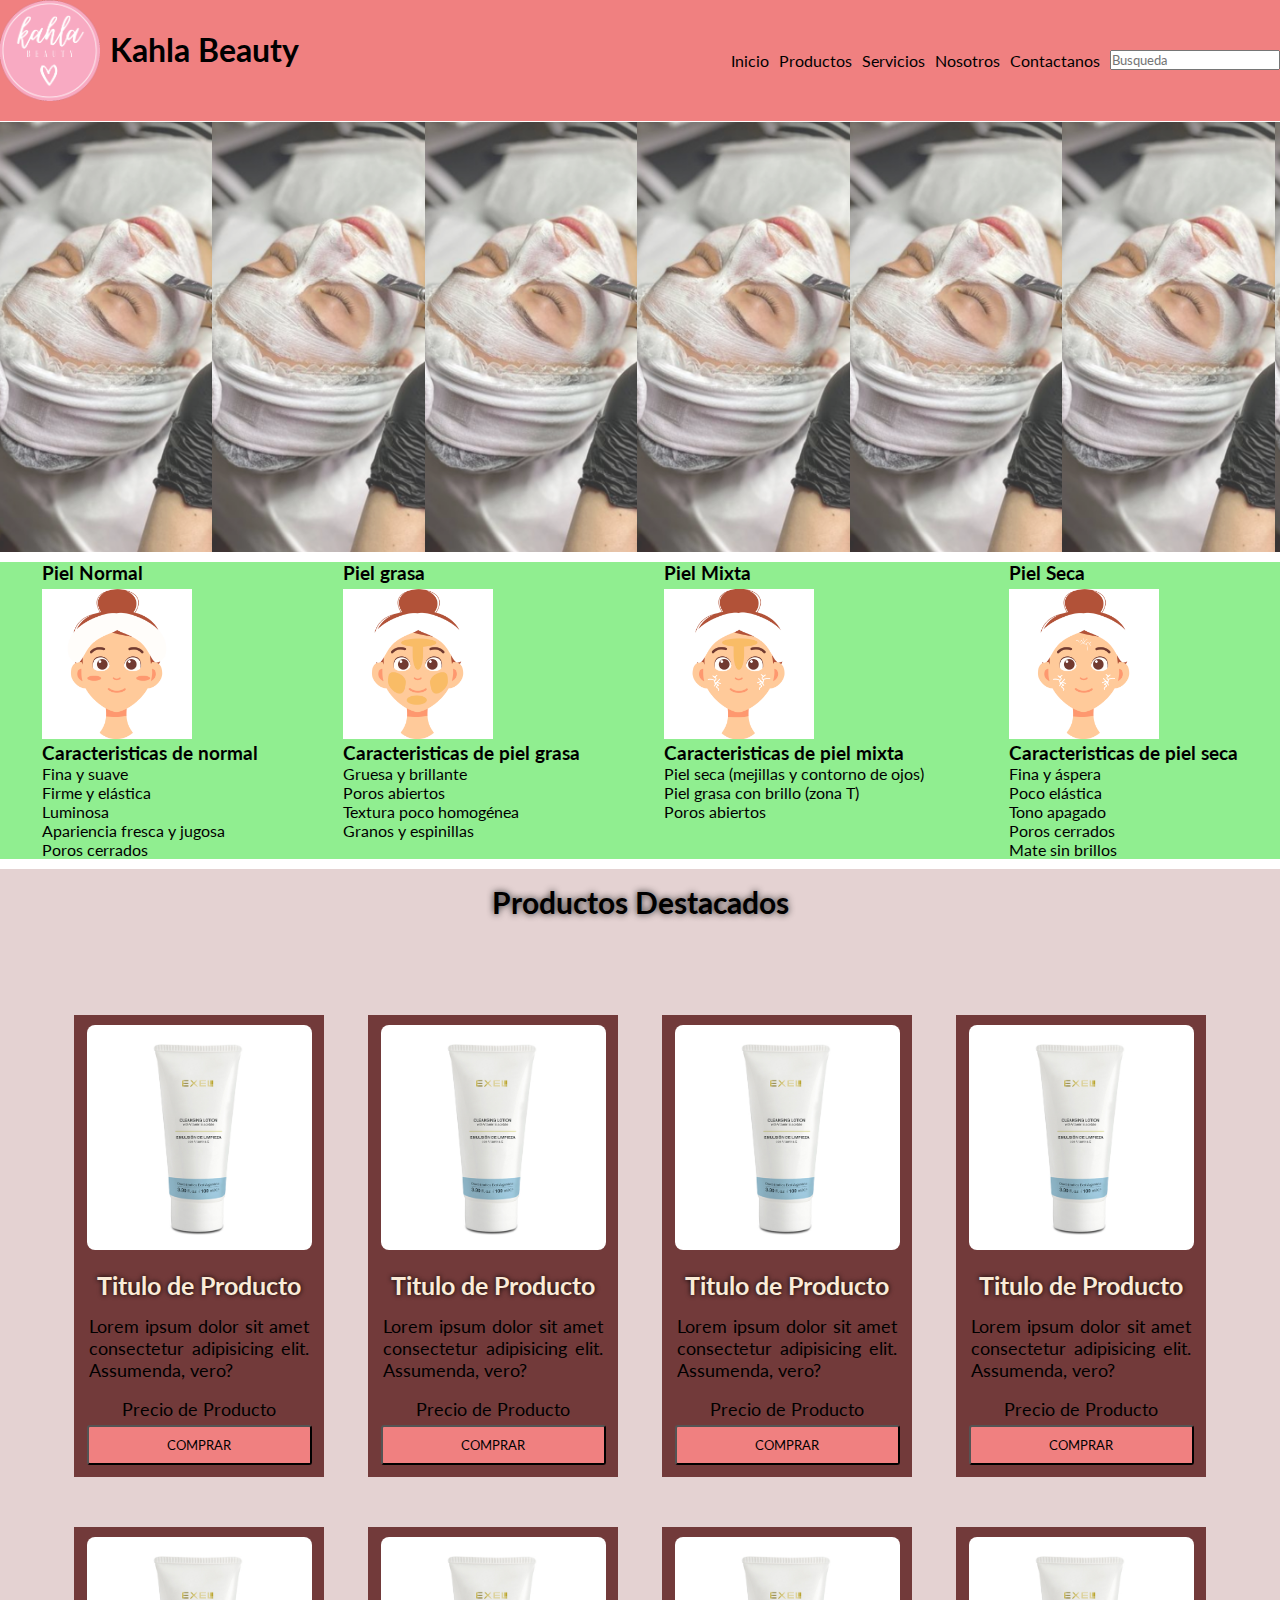
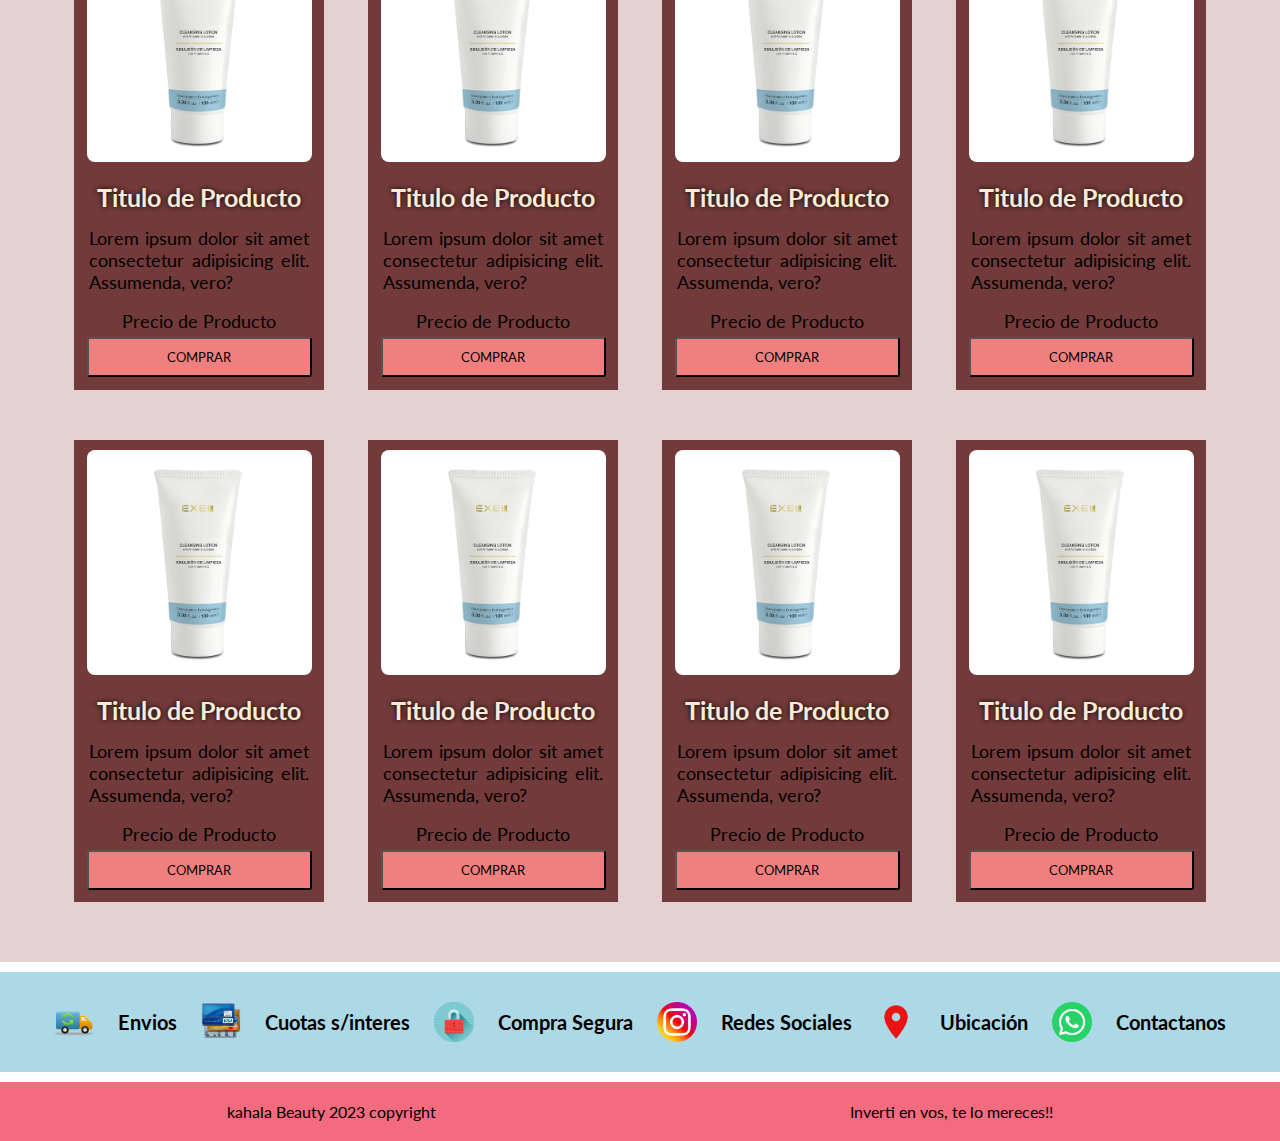
==== index.html @ 51fe23ae "mi primera version" ====
<!DOCTYPE html>
<html lang="es">
<head>
    <meta charset="UTF-8">
    <meta http-equiv="X-UA-Compatible" content="IE=edge">
    <meta name="viewport" content="width=device-width, initial-scale=1.0">
    <link rel="preconnect" href="https://fonts.googleapis.com">
        <link rel="preconnect" href="https://fonts.gstatic.com" crossorigin>
        <link href="https://fonts.googleapis.com/css2?family=Lato:ital,wght@1,300&display=swap" rel="stylesheet">
        <link rel="stylesheet" href="./css/style.css">
    <link rel="shortcut icon" href="./imagenes/kahla 2.png" type="image/x-icon">
    <title>Kahla-Inicio</title>
</head>
<body>
    <header>
        <div class="header-logo">
            <img class="logo" src="./imagenes/kahla 2.png" alt="Logo de la marca">
            <h1>Kahla Beauty</h1>
        </div>
        <nav class="navbar">
            <ul class="menu">
                <li class="menu__item"><a href="./index.html">Inicio</a></li>
                <li class="menu__item"><a href="./paginas/productos.html">Productos</a></li> 
                <li class="menu__item"><a href="./paginas/servicios.html">Servicios</a></li>   
                <li class="menu__item"><a href="./paginas/nosotros.html">Nosotros</a></li>
                <li class="menu__item"><a href="./paginas/contacto.html">Contactanos</a></li>
            </ul>
            <input id="busqueda" type="search" placeholder="Busqueda">
        </nav>
    </header>
    <main>
        <div class="container-banner">
            <section id="banner">
                <img src="./imagenes/FotodeTrabajo.png" alt="Esta imagen es de trabajo realizado">
                <img src="./imagenes/FotodeTrabajo.png" alt="Esta imagen es de trabajo realizado">
                <img src="./imagenes/FotodeTrabajo.png" alt="Esta imagen es de trabajo realizado">
                <img src="./imagenes/FotodeTrabajo.png" alt="Esta imagen es de trabajo realizado">
                <img src="./imagenes/FotodeTrabajo.png" alt="Esta imagen es de trabajo realizado">
                <img src="./imagenes/FotodeTrabajo.png" alt="Esta imagen es de trabajo realizado">
                <img src="./imagenes/FotodeTrabajo.png" alt="Esta imagen es de trabajo realizado">
                <img src="./imagenes/FotodeTrabajo.png" alt="Esta imagen es de trabajo realizado">
            </section>
        </div>
        <div class="container-pieles">
            <div class="piel-normal">
                <h3>Piel Normal</h3>
                <img src="./imagenes/piel-normal-img.png" alt="">
                <h3>Caracteristicas de normal</h3>
                <ul>
                    <li>Fina y suave</li>
                    <li>Firme y elástica</li>
                    <li>Luminosa</li>
                    <li>Apariencia fresca y jugosa</li>
                    <li>Poros cerrados</li>
                </ul>
            </div>
            <div class="piel-grasa">
                <h3>Piel grasa</h3>
                <img src="./imagenes/piel-grasa-img.png" alt="">
                <h3>Caracteristicas de piel grasa</h3>
                <ul>
                    <li>Gruesa y brillante</li>
                    <li>Poros abiertos</li>
                    <li>Textura poco homogénea</li>
                    <li>Granos y espinillas</li>
                </ul>
            </div>
            <div class="piel-mixta">
                <h3>Piel Mixta</h3>
                <img src="./imagenes/piel-mixta-img.png" alt="">
                <h3>Caracteristicas de piel mixta</h3>
                <ul>
                    <li>Piel seca (mejillas y contorno de ojos)</li>
                    <li>Piel grasa con brillo (zona T)</li>
                    <li>Poros abiertos</li>
                </ul>
            </div>
            <div class="piel-seca">
                <h3>Piel Seca</h3>
                <img src="./imagenes/piel-seca-img.png" alt="">
                <h3>Caracteristicas de piel seca</h3>
                <ul>
                    <li>Fina y áspera</li>
                    <li>Poco elástica</li>
                    <li>Tono apagado</li>
                    <li>Poros cerrados</li>
                    <li>Mate sin brillos</li>
                </ul>
            </div>
        </div>
        <div class="container-productos">
            <h2>Productos Destacados</h2>
            <div class="container-tarjetas-productos">
                <article class="tarjeta-producto">
                    <img src="../imagenes/FotoproductoExel.jpg" class="tarjeta-producto__imagen" alt="foto de producto">
                    <h3 class="tarjeta-producto__titulo">Titulo de Producto</h3>
                    <p class="tarjeta-producto__descripcion">Lorem ipsum dolor sit amet consectetur adipisicing elit. Assumenda, vero?</p>
                    <p class="tarjeta-producto__precio">Precio de Producto</p>
                    <button class="tarjeta-producto__boton">Comprar</button>
                </article>
                <article class="tarjeta-producto">
                    <img src="../imagenes/FotoproductoExel.jpg" class="tarjeta-producto__imagen" alt="foto de producto">
                    <h3 class="tarjeta-producto__titulo">Titulo de Producto</h3>
                    <p class="tarjeta-producto__descripcion">Lorem ipsum dolor sit amet consectetur adipisicing elit. Assumenda, vero?</p>
                    <p class="tarjeta-producto__precio">Precio de Producto</p>
                    <button class="tarjeta-producto__boton">Comprar</button>
                </article>
                <article class="tarjeta-producto">
                    <img src="../imagenes/FotoproductoExel.jpg" class="tarjeta-producto__imagen" alt="foto de producto">
                    <h3 class="tarjeta-producto__titulo">Titulo de Producto</h3>
                    <p class="tarjeta-producto__descripcion">Lorem ipsum dolor sit amet consectetur adipisicing elit. Assumenda, vero?</p>
                    <p class="tarjeta-producto__precio">Precio de Producto</p>
                    <button class="tarjeta-producto__boton">Comprar</button>
                </article>
                <article class="tarjeta-producto">
                    <img src="../imagenes/FotoproductoExel.jpg" class="tarjeta-producto__imagen" alt="foto de producto">
                    <h3 class="tarjeta-producto__titulo">Titulo de Producto</h3>
                    <p class="tarjeta-producto__descripcion">Lorem ipsum dolor sit amet consectetur adipisicing elit. Assumenda, vero?</p>
                    <p class="tarjeta-producto__precio">Precio de Producto</p>
                    <button class="tarjeta-producto__boton">Comprar</button>
                </article>
                <article class="tarjeta-producto">
                    <img src="../imagenes/FotoproductoExel.jpg" class="tarjeta-producto__imagen" alt="foto de producto">
                    <h3 class="tarjeta-producto__titulo">Titulo de Producto</h3>
                    <p class="tarjeta-producto__descripcion">Lorem ipsum dolor sit amet consectetur adipisicing elit. Assumenda, vero?</p>
                    <p class="tarjeta-producto__precio">Precio de Producto</p>
                    <button class="tarjeta-producto__boton">Comprar</button>
                </article>
                <article class="tarjeta-producto">
                    <img src="../imagenes/FotoproductoExel.jpg" class="tarjeta-producto__imagen" alt="foto de producto">
                    <h3 class="tarjeta-producto__titulo">Titulo de Producto</h3>
                    <p class="tarjeta-producto__descripcion">Lorem ipsum dolor sit amet consectetur adipisicing elit. Assumenda, vero?</p>
                    <p class="tarjeta-producto__precio">Precio de Producto</p>
                    <button class="tarjeta-producto__boton">Comprar</button>
                </article>
                <article class="tarjeta-producto">
                    <img src="../imagenes/FotoproductoExel.jpg" class="tarjeta-producto__imagen" alt="foto de producto">
                    <h3 class="tarjeta-producto__titulo">Titulo de Producto</h3>
                    <p class="tarjeta-producto__descripcion">Lorem ipsum dolor sit amet consectetur adipisicing elit. Assumenda, vero?</p>
                    <p class="tarjeta-producto__precio">Precio de Producto</p>
                    <button class="tarjeta-producto__boton">Comprar</button>
                </article>
                <article class="tarjeta-producto">
                    <img src="../imagenes/FotoproductoExel.jpg" class="tarjeta-producto__imagen" alt="foto de producto">
                    <h3 class="tarjeta-producto__titulo">Titulo de Producto</h3>
                    <p class="tarjeta-producto__descripcion">Lorem ipsum dolor sit amet consectetur adipisicing elit. Assumenda, vero?</p>
                    <p class="tarjeta-producto__precio">Precio de Producto</p>
                    <button class="tarjeta-producto__boton">Comprar</button>
                </article>
                <article class="tarjeta-producto">
                    <img src="../imagenes/FotoproductoExel.jpg" class="tarjeta-producto__imagen" alt="foto de producto">
                    <h3 class="tarjeta-producto__titulo">Titulo de Producto</h3>
                    <p class="tarjeta-producto__descripcion">Lorem ipsum dolor sit amet consectetur adipisicing elit. Assumenda, vero?</p>
                    <p class="tarjeta-producto__precio">Precio de Producto</p>
                    <button class="tarjeta-producto__boton">Comprar</button>
                </article>
                <article class="tarjeta-producto">
                    <img src="../imagenes/FotoproductoExel.jpg" class="tarjeta-producto__imagen" alt="foto de producto">
                    <h3 class="tarjeta-producto__titulo">Titulo de Producto</h3>
                    <p class="tarjeta-producto__descripcion">Lorem ipsum dolor sit amet consectetur adipisicing elit. Assumenda, vero?</p>
                    <p class="tarjeta-producto__precio">Precio de Producto</p>
                    <button class="tarjeta-producto__boton">Comprar</button>
                </article>
                <article class="tarjeta-producto">
                    <img src="../imagenes/FotoproductoExel.jpg" class="tarjeta-producto__imagen" alt="foto de producto">
                    <h3 class="tarjeta-producto__titulo">Titulo de Producto</h3>
                    <p class="tarjeta-producto__descripcion">Lorem ipsum dolor sit amet consectetur adipisicing elit. Assumenda, vero?</p>
                    <p class="tarjeta-producto__precio">Precio de Producto</p>
                    <button class="tarjeta-producto__boton">Comprar</button>
                </article>
                <article class="tarjeta-producto">
                    <img src="../imagenes/FotoproductoExel.jpg" class="tarjeta-producto__imagen" alt="foto de producto">
                    <h3 class="tarjeta-producto__titulo">Titulo de Producto</h3>
                    <p class="tarjeta-producto__descripcion">Lorem ipsum dolor sit amet consectetur adipisicing elit. Assumenda, vero?</p>
                    <p class="tarjeta-producto__precio">Precio de Producto</p>
                    <button class="tarjeta-producto__boton">Comprar</button>
                </article>
            </div>
        </div>
        <div class="container-informacion">
            <img src="./imagenes/envios.png" alt="imagen de envio">
            <h5>Envios</h5>
            <img src="./imagenes/tarjetas.png" alt="imagen de tarjetas">
            <h5>Cuotas s/interes</h5>
            <img src="./imagenes/comprasegura.png" alt="imagen compra segura">
            <h5>Compra Segura</h5>
            <img src="./imagenes/logoinstagram.png" alt="imagen ig">
            <h5>Redes Sociales</h5>
            <img src="./imagenes/ubicacion.png" alt="imagen ubi">
            <h5>Ubicación</h5>
            <img src="./imagenes/logowhatsapp.png" alt="imagen wp">
            <h5>Contactanos</h5>
        </div>
    </main>
    <footer>
        <p>kahala Beauty 2023 copyright</p>
        <p>Inverti en vos, te lo mereces!!</p>
    </footer>
</body>
</html>
---- css/style.css ----
/* RESET*/
*{
    margin: 0;
    padding: 0;
    font-family: 'Lato', sans-serif; 
    box-sizing: border-box;
}

/* HEADER GENERAL*/
header{
    background-color: lightcoral;
    display: flex;
    justify-content: space-between;
    gap: 20px;
}

.header-logo{
    display: flex;
}

.header-logo h1{
    margin-left: 10px;
    display: flex;
    margin-top: 30px;
}

.logo{
    width: 100px;
}

.navbar{
    display: flex;
    align-items: center;
    justify-content:space-between;
    
}

.menu{
    height: 100%;
    display: flex;
    list-style-type: none;
    gap: 10px;
    align-items: center;
}

.menu a{
    color: black;
    text-decoration: none;
}

.menu a:hover{
    color: lightgrey;
}

#busqueda{
    margin-left: 10px;
}



/* FOOTER GENERAL*/
footer{
    margin-top: 10px;
    width: 100%;
    padding: 20px;
    background-color: rgb(243, 107, 127);
    display: flex;
    justify-content: space-around;
    text-align: center;
}
/*INDEX*/
#banner{
    margin-top: 1px;
    display: flex;
    width: 100%;
    height: 430px;
    }
    
#banner img{
    width: 16.6%;
    flex-grow: 1;
    object-fit: cover;
    opacity: .8;
    transition: .5s ease;
    }
    
#banner img:hover{
    cursor:default;
    width: 20%;
    opacity: 1;
}

.container-pieles{
    margin-top: 10px;
    background-color: lightgreen;
    display: flex;
    justify-content: space-around;
}

.container-pieles li{
    list-style-type: none;
    display: flex;
}
.container-pieles img{
    width: 150px;
    margin-top: 5px;
}


.container-informacion{
    font-size: x-large;
    padding: 30px;
    margin-top: 10px;
    background-color: lightblue;
    display: flex;
    justify-content: space-evenly;
    align-items: center;
    flex-direction: row;
}

.imagenes-informacion img{
    width: 80px;
}
/* CONTACTO*/
.body-contacto{
    background-color: #181818;
    color: white;
    padding: 0 1.5em;
}

.container-formulario{
    max-width: 1170px;
    margin-left: auto;
    margin-right: auto;
    padding: 1.5em;
}

.logo{
    text-align: center;
    font-size: 3em;
    margin-bottom: 20px;
}


.logo span{
    color: lightpink;
}

.grupo-contacto{
    box-shadow: 0 0 20px 0 rgba(255, 255, 255, .7);
}

.grupo-contacto > * {
    padding: 1em;
}

.contacto-form {
    background: #222222;
}

.contacto-form form {
    display: grid;
    grid-template-columns: 1fr 1fr;
}

.contacto-form form label {
    display: block;
}

.contacto-form form p {
    margin: 0;
    padding: 1em;
}

.contacto-form form .block {
    grid-column: 1 / 3;
}

.contacto-form form button,
.contacto-form form input,
.contacto-form form textarea {
    width: 100%;
    padding: .7em;
    border: none;
    background: none;
    outline: 0;
    color: white;
    border-bottom: 1px solid #af4343;
}

.contacto-form form button {
    background: lightpink;
    color: black;
    border: 0;
    text-transform: uppercase;
    padding: 1em;
}

.contacto-form form button:hover,
.contacto-form form button:focus {
    background: #d63031;
    color: black;
    transition: background-color 1s ease-out;
    outline: 0;
}

/* CONTACT INFO */
.contacto-info {
    background: lightsalmon;
    color: black;
}

.contact-info h4,
.contacto-info ul,
.contacto-info p {
    text-align: center;
    margin: 0 0 1rem 0;
}

ul{
    list-style: none;
    padding: 0;
}

.contacto-info li img{
    padding: 8px;
}


img{
    width: 40px;
    text-align: center;
}

/* NOSOTROS*/
.titulo-nosotros{
    margin-top: 5px;
    display: flex;
    text-align: center;
    justify-content: center;
}
.container-nosotros{
    margin-top: 20px;
    background-color: lightyellow;
    display: flex;

}

.container-nosotros img{
    width:250px;
}

.container-nosotros p{
    margin-left: 10px;
}
/* PRODUCTOS*/
.container-productos{
    background-color: rgba(196, 157, 157, 0.459);
    max-width: 100%;
    margin-top: 10px;
    display: flex;
    flex-direction: column;
}

.container-productos h2{
    font-size: 30px;
    text-shadow: 0 0 7px #222222;
    margin: 15px;
    display: flex;
    justify-content: center;
}

.container-tarjetas-productos{
    width: 100%;
    height: auto;
    display: flex;
    justify-content: space-evenly;
    align-items: center;
    flex-wrap: wrap;
    padding: 60px;
    gap: 30px;
}
.tarjeta-producto{
    width: 250px;
    min-height: 400px;
    background-color: rgb(114, 58, 58);
    margin-top: 20px;
    display: flex;
    flex-direction: column;
    align-items: center;
    justify-content: space-between;
}

.tarjeta-producto:hover{
    transform: scale(1.0);
    transition: all 0.9;
    box-shadow: 0 0 7px 7px #383737;
}

.tarjeta-producto__imagen{
    margin-top: 10px;
    width: 90%;
    height: auto;
    background-position: center;
    background-size: cover;
    object-fit: fill;
    border-radius: 8px;
}

.tarjeta-producto__titulo{
    text-align: center;
    color: antiquewhite;
    text-shadow: 0 0 5px #000;
    font-size: 25px;
    display: flex;
    flex-direction: column;
    justify-content: center;
    margin-top: 20px;

}

.tarjeta-producto__descripcion{
    font-size: 18px;
    padding: 15px;
    text-align: justify;
}

.tarjeta-producto__precio{
    font-size: 18px;
    text-align: center;
    margin-top: 2px;
}

.tarjeta-producto__boton{
    background-color: lightcoral;
    color: black;
    padding: 12px 18px;
    border-radius: 3px;
    text-decoration: none;
    display: block;
    width: 90%;
    margin: 5%;
    margin-top: 5px;
    text-align: center;
    text-transform: uppercase;
    padding: 10px 20px;
    cursor: pointer;
}  

/* SERVICIOS*/

.container-servicios{
    background-color: aquamarine;
    margin-top: 5px;
    display: flex;
    justify-content: space-around;
}

.servicios{
    margin-top: 5px;
    display: flex;
    flex-direction: column;
    align-items: center;
    justify-content: space-around;
}

.servicios h2{
    margin: 10px 0px;
}

.servicios li{
    list-style-type: none;
}
.container-como-llegar{
    background-color: lightskyblue;
    margin-top: 5px;
    display: flex;
    flex-direction: column;
    justify-items: center;
    align-items: center;
}

.transportes{
    margin-top: 30px;
    display: flex;
    flex-direction: column;
    justify-content: center;
    align-items: center;
}

.mapa-ubicacion{
    text-align: center;
    background-color: lightgreen;
    margin-top: 10px;
}

.mapa-ubicacion iframe{
    width: 300px;
    height: 300px;
}

.container-marcas{
    margin-top: 10px;
    background-color: rgba(238, 109, 109, 0.849);
}

.container-marcas h2{
    font-size: 30px;
    display: flex;
    justify-content: center;
    text-shadow: 0 0 7px #222222
}

.container-marcas p{
    font-size: 18px;
    display: flex;
    justify-content: center;
    align-items: center;
}

.container-marcas img{
    width: 300px;
    height: auto;
    display: flex;
    flex-direction: column;
    justify-content: center;
    align-items: center;
}



/* MEDIA QUERYS */

@media screen and (max-width: 576px) { 
    .container-pieles{
        background-color: lightgreen;
        display: flex;
        flex-direction: column;
        justify-content: center;
        align-items: center;
    }
    .container-pieles h3{
        margin-top: 10px;
        margin-bottom: 3px;
    }
    .container-pieles ul{
        margin-top: 2px;
        margin-bottom: 3px;
    }

    .container-tarjetas-productos{
        background-color: #af4343;
        width: 100%;
        display: flex;
        flex-direction: column;
        justify-content: center;
        align-items: center;
    }
    .tarjeta-producto{
        width: 65%;
        min-height: 500px;
        background-color: rgb(114, 58, 58);
        margin-top: 20px;
        display: flex;
        flex-direction: column;
        align-items: center;
        justify-content: space-between;
    }
    .container-informacion{
        margin-top: 10px;
        flex-direction: column;
        justify-content: center;
        align-items: center;
    }

    .container-informacion img{
        margin-top: 30px;
    }

    .container-servicios{
        flex-direction: column;
    }

    .servicios{
        margin-top: 25px;
    }

    footer{
        display: flex;
        flex-direction: column;
        justify-content: center;
        align-items: center;
    }

    footer p{
        margin-top: 14px;
    }

}
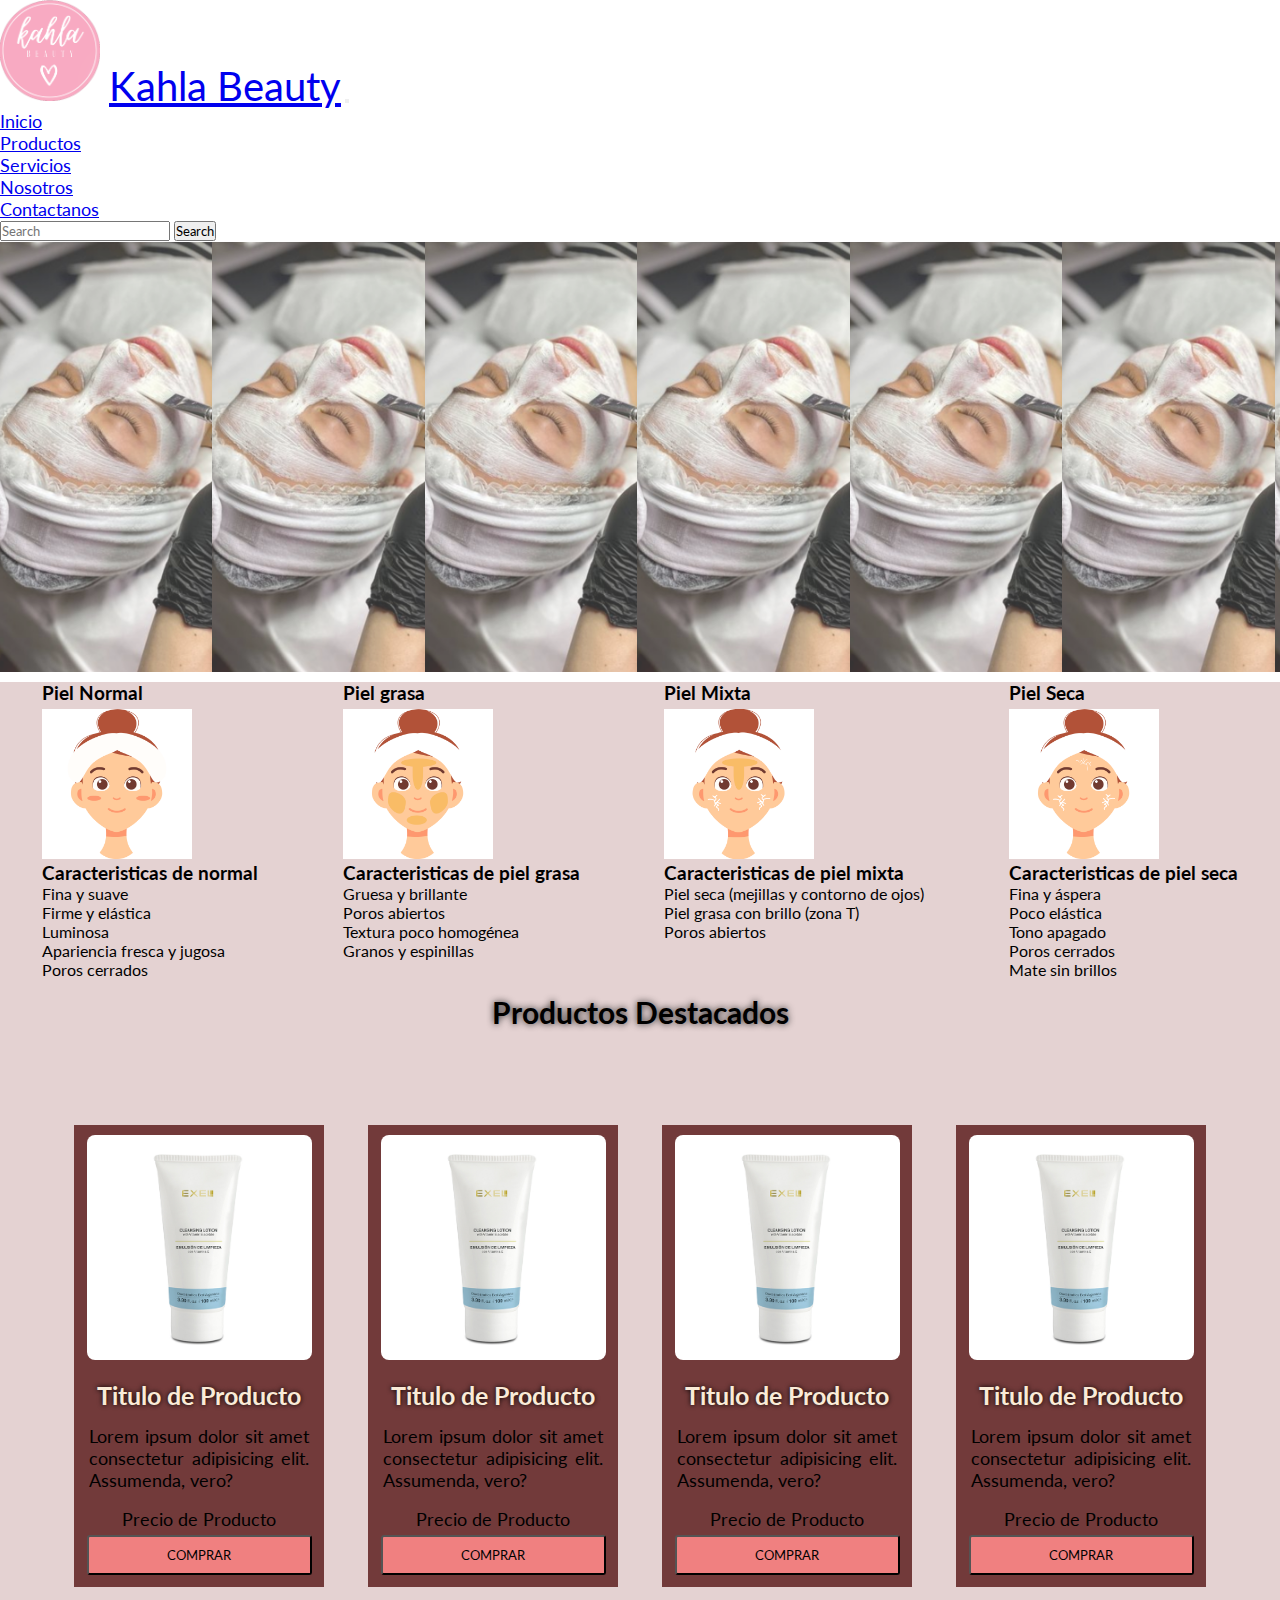
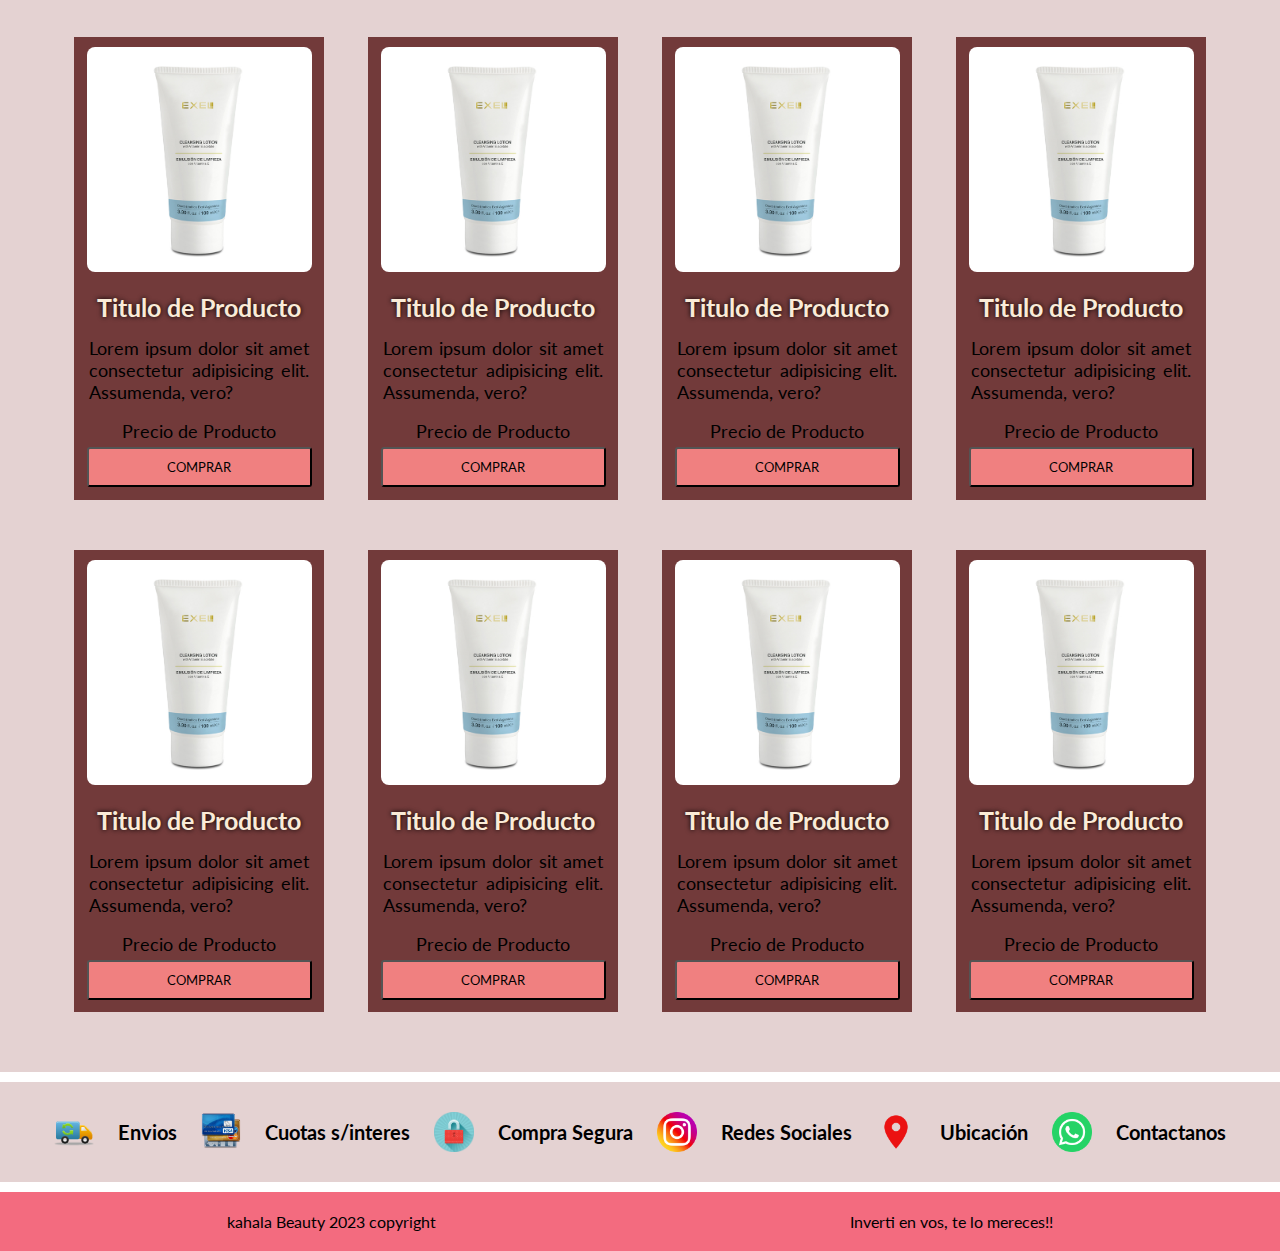
==== commit b92ada36: "cambio de titulo en index" ====
--- a/index.html
+++ b/index.html
@@ -7,25 +7,44 @@
     <link rel="preconnect" href="https://fonts.googleapis.com">
         <link rel="preconnect" href="https://fonts.gstatic.com" crossorigin>
         <link href="https://fonts.googleapis.com/css2?family=Lato:ital,wght@1,300&display=swap" rel="stylesheet">
+        <link href="https://cdn.jsdelivr.net/npm/bootstrap@5.3.0-alpha3/dist/css/bootstrap.min.css" rel="stylesheet" integrity="sha384-KK94CHFLLe+nY2dmCWGMq91rCGa5gtU4mk92HdvYe+M/SXH301p5ILy+dN9+nJOZ" crossorigin="anonymous">
         <link rel="stylesheet" href="./css/style.css">
     <link rel="shortcut icon" href="./imagenes/kahla 2.png" type="image/x-icon">
     <title>Kahla-Inicio</title>
 </head>
 <body>
     <header>
-        <div class="header-logo">
-            <img class="logo" src="./imagenes/kahla 2.png" alt="Logo de la marca">
-            <h1>Kahla Beauty</h1>
-        </div>
-        <nav class="navbar">
-            <ul class="menu">
-                <li class="menu__item"><a href="./index.html">Inicio</a></li>
-                <li class="menu__item"><a href="./paginas/productos.html">Productos</a></li> 
-                <li class="menu__item"><a href="./paginas/servicios.html">Servicios</a></li>   
-                <li class="menu__item"><a href="./paginas/nosotros.html">Nosotros</a></li>
-                <li class="menu__item"><a href="./paginas/contacto.html">Contactanos</a></li>
-            </ul>
-            <input id="busqueda" type="search" placeholder="Busqueda">
+        <nav class="navbar navbar-expand-xl bg-danger bg-gradient">
+            <div class="container-fluid">
+                <img class="logo-marca" src="./imagenes/kahla 2.png" alt="logo de la marca">
+            <a class="navbar-brand" href="#">Kahla Beauty</a>
+            <button class="navbar-toggler" type="button" data-bs-toggle="collapse" data-bs-target="#navbarSupportedContent" aria-controls="navbarSupportedContent" aria-expanded="false" aria-label="Toggle navigation">
+                <span class="navbar-toggler-icon"></span>
+            </button>
+            <div class="collapse navbar-collapse" id="navbarSupportedContent">
+                <ul class="navbar-nav me-auto mb-2 mb-lg-0">
+                <li class="nav-item">
+                    <a class="nav-link text-black" aria-current="page" href="./index.html">Inicio</a>
+                </li>
+                <li class="nav-item">
+                    <a class="nav-link text-black" href="./paginas/productos.html">Productos</a>
+                </li>
+                <li class="nav-item">
+                    <a class="nav-link text-black" href="./paginas/servicios.html">Servicios</a>
+                </li>
+                <li class="nav-item">
+                    <a class="nav-link text-black" href="./paginas/nosotros.html">Nosotros</a>
+                </li>
+                <li class="nav-item">
+                    <a class="nav-link text-black" href="./paginas/contacto.html">Contactanos</a>
+                </li>
+                </ul>
+                <form class="d-flex" role="search">
+                <input class="form-control me-2" type="search" placeholder="Search" aria-label="Search">
+                <button class="btn btn-outline-secondary text-black" type="submit">Search</button>
+                </form>
+            </div>
+            </div>
         </nav>
     </header>
     <main>
@@ -196,5 +215,11 @@
         <p>kahala Beauty 2023 copyright</p>
         <p>Inverti en vos, te lo mereces!!</p>
     </footer>
+
+
+
+
+    <script src="https://cdn.jsdelivr.net/npm/bootstrap@5.3.0-alpha3/dist/js/bootstrap.bundle.min.js" integrity="sha384-ENjdO4Dr2bkBIFxQpeoTz1HIcje39Wm4jDKdf19U8gI4ddQ3GYNS7NTKfAdVQSZe" crossorigin="anonymous"></script>
+
 </body>
 </html>--- a/css/style.css
+++ b/css/style.css
@@ -7,55 +7,19 @@
 }
 
 /* HEADER GENERAL*/
-header{
-    background-color: lightcoral;
-    display: flex;
-    justify-content: space-between;
-    gap: 20px;
-}
-
-.header-logo{
-    display: flex;
-}
-
-.header-logo h1{
-    margin-left: 10px;
-    display: flex;
-    margin-top: 30px;
-}
-
-.logo{
+
+.logo-marca{
     width: 100px;
-}
-
-.navbar{
-    display: flex;
-    align-items: center;
-    justify-content:space-between;
-    
-}
-
-.menu{
-    height: 100%;
-    display: flex;
-    list-style-type: none;
-    gap: 10px;
-    align-items: center;
-}
-
-.menu a{
-    color: black;
-    text-decoration: none;
-}
-
-.menu a:hover{
-    color: lightgrey;
-}
-
-#busqueda{
-    margin-left: 10px;
-}
-
+    margin-right: 5px;
+}
+.navbar-brand{
+    text-shadow: 0px 0px 40px #fff;
+    font-size: 40px;
+}
+
+.nav-item{
+    font-size: 18px;
+}
 
 
 /* FOOTER GENERAL*/
@@ -92,7 +56,7 @@
 
 .container-pieles{
     margin-top: 10px;
-    background-color: lightgreen;
+    background-color: rgba(196, 157, 157, 0.459);
     display: flex;
     justify-content: space-around;
 }
@@ -111,7 +75,7 @@
     font-size: x-large;
     padding: 30px;
     margin-top: 10px;
-    background-color: lightblue;
+    background-color: rgba(196, 157, 157, 0.459);
     display: flex;
     justify-content: space-evenly;
     align-items: center;
@@ -136,14 +100,17 @@
 }
 
 .logo{
+    text-shadow: 0 0 8px rgb(8, 2, 2);
     text-align: center;
     font-size: 3em;
     margin-bottom: 20px;
 }
 
 
+
 .logo span{
     color: lightpink;
+    text-shadow: 0 0 8px #fff;
 }
 
 .grupo-contacto{
@@ -238,12 +205,14 @@
     display: flex;
     text-align: center;
     justify-content: center;
-}
+    font-size: 30px;
+    text-shadow: 0 0 7px #222222;
+}
+
 .container-nosotros{
     margin-top: 20px;
-    background-color: lightyellow;
-    display: flex;
-
+    background-color: rgba(196, 157, 157, 0.459);
+    display: flex;
 }
 
 .container-nosotros img{
@@ -257,12 +226,12 @@
 .container-productos{
     background-color: rgba(196, 157, 157, 0.459);
     max-width: 100%;
-    margin-top: 10px;
     display: flex;
     flex-direction: column;
 }
 
 .container-productos h2{
+    margin-top: 30px;
     font-size: 30px;
     text-shadow: 0 0 7px #222222;
     margin: 15px;
@@ -350,7 +319,7 @@
 /* SERVICIOS*/
 
 .container-servicios{
-    background-color: aquamarine;
+    background-color: rgba(196, 157, 157, 0.459);
     margin-top: 5px;
     display: flex;
     justify-content: space-around;
@@ -366,18 +335,23 @@
 
 .servicios h2{
     margin: 10px 0px;
+    text-shadow: 0 0 15px #222222
 }
 
 .servicios li{
     list-style-type: none;
 }
 .container-como-llegar{
-    background-color: lightskyblue;
+    background-color: rgba(196, 157, 157, 0.459);
     margin-top: 5px;
     display: flex;
     flex-direction: column;
     justify-items: center;
     align-items: center;
+}
+
+.container-como-llegar{
+    text-shadow: 0 0 15px #222222
 }
 
 .transportes{
@@ -390,7 +364,7 @@
 
 .mapa-ubicacion{
     text-align: center;
-    background-color: lightgreen;
+    background-color: rgba(196, 157, 157, 0.459);
     margin-top: 10px;
 }
 
@@ -401,7 +375,7 @@
 
 .container-marcas{
     margin-top: 10px;
-    background-color: rgba(238, 109, 109, 0.849);
+    background-color: rgba(196, 157, 157, 0.459);
 }
 
 .container-marcas h2{
@@ -433,7 +407,7 @@
 
 @media screen and (max-width: 576px) { 
     .container-pieles{
-        background-color: lightgreen;
+        background-color: rgba(196, 157, 157, 0.459);
         display: flex;
         flex-direction: column;
         justify-content: center;
@@ -485,6 +459,24 @@
         margin-top: 25px;
     }
 
+    .container-nosotros{
+        margin-top: 20px;
+        background-color: rgba(196, 157, 157, 0.459);
+        display: flex;
+        align-items: center;
+        flex-direction: column;
+    }
+
+    .container-nosotros img{
+        width:250px;
+        height: auto;
+        display: flex;
+        justify-content: center;
+        align-items: center;
+        margin-bottom: 15px;
+    }
+
+
     footer{
         display: flex;
         flex-direction: column;
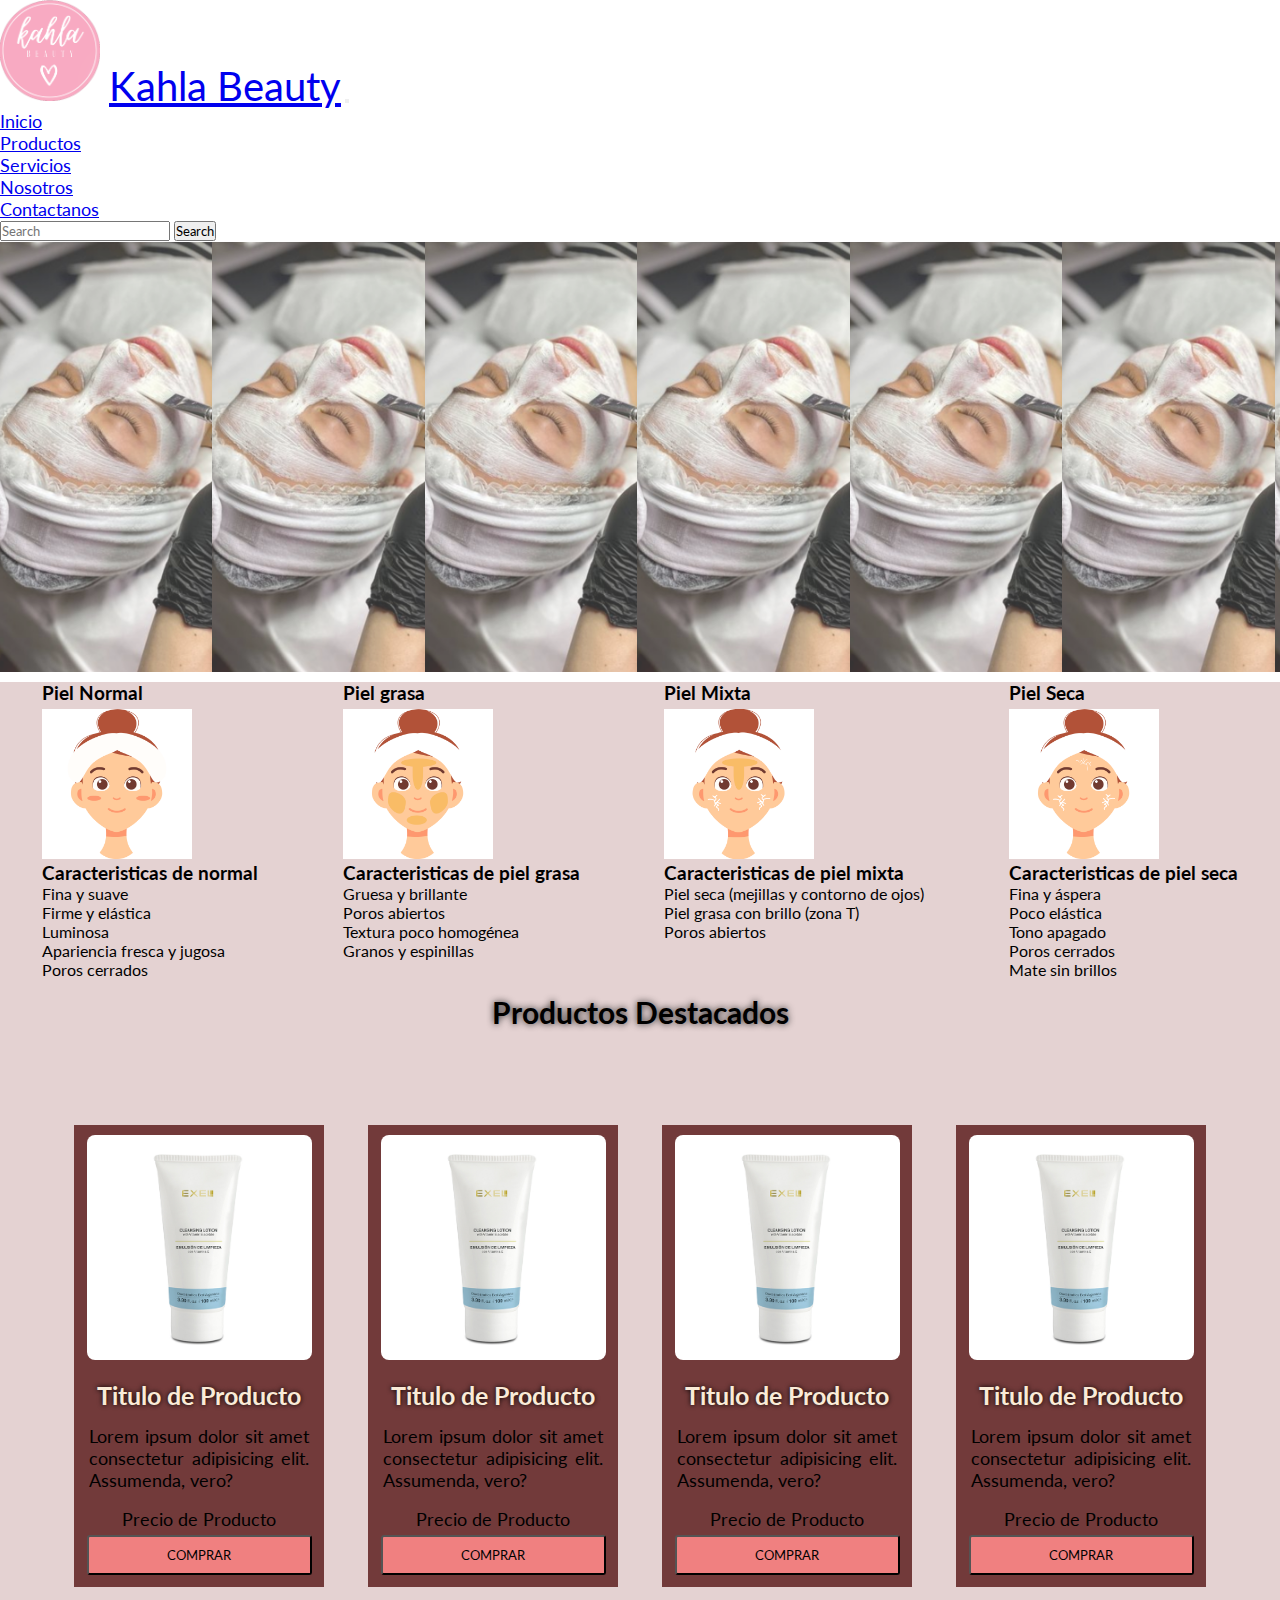
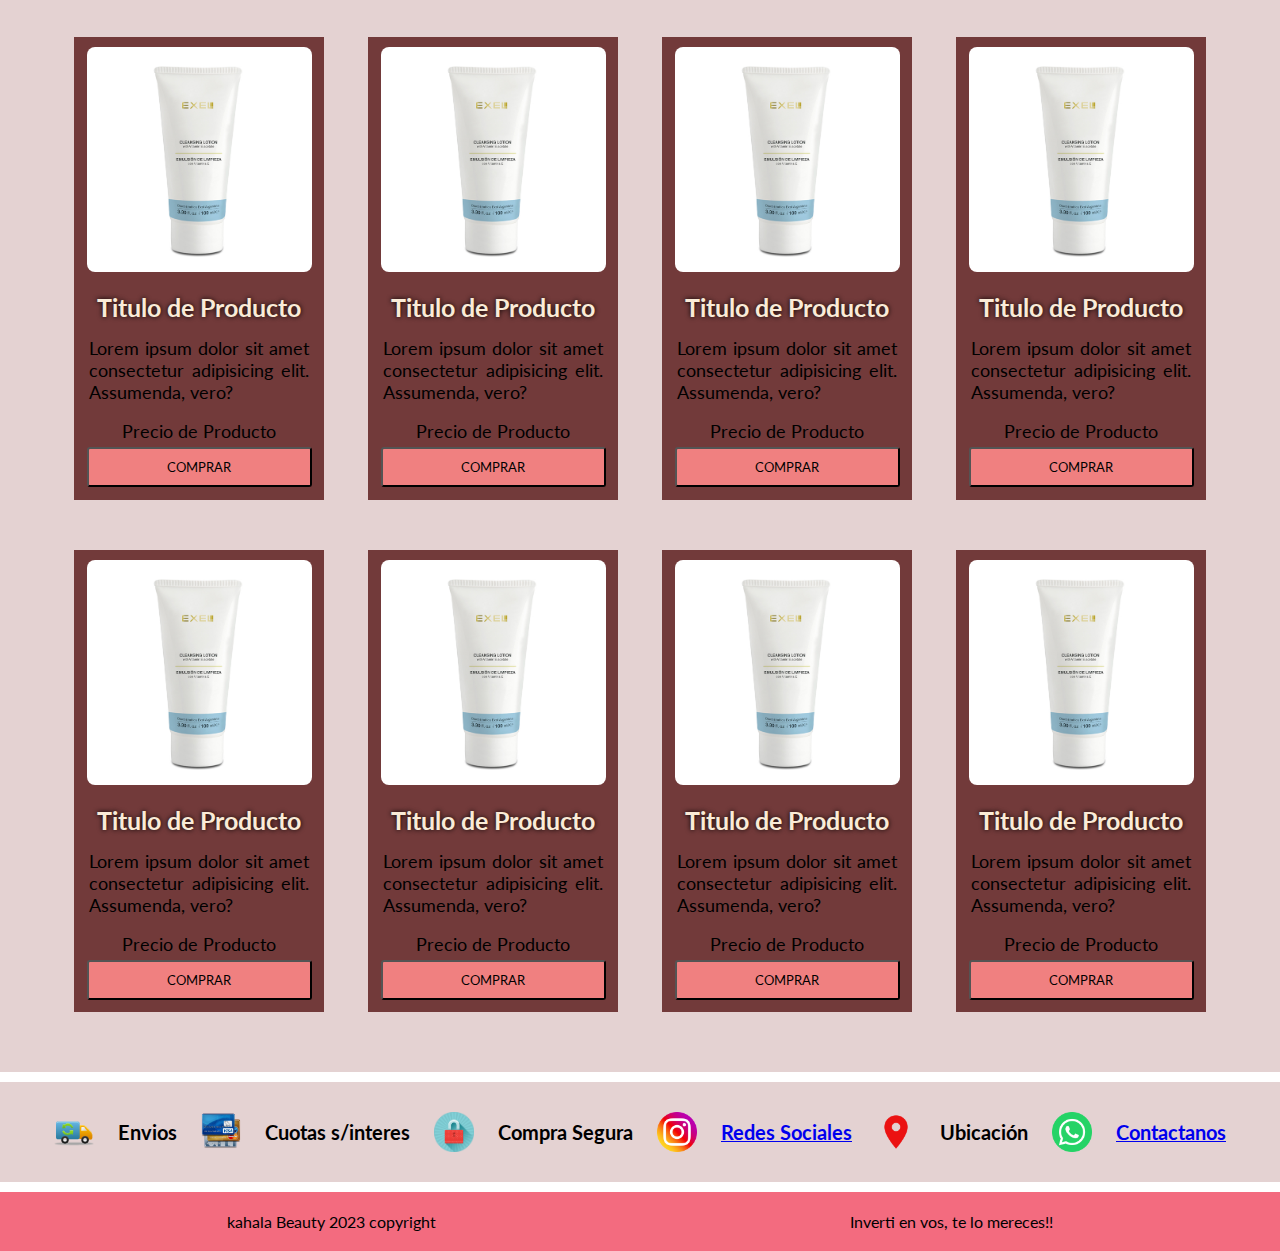
==== commit e13c6d0b: "cambio en container informacion" ====
--- a/index.html
+++ b/index.html
@@ -204,11 +204,11 @@
             <img src="./imagenes/comprasegura.png" alt="imagen compra segura">
             <h5>Compra Segura</h5>
             <img src="./imagenes/logoinstagram.png" alt="imagen ig">
-            <h5>Redes Sociales</h5>
+            <h5><a href="https://www.instagram.com/kahla.beauty/">Redes Sociales</a></h5>
             <img src="./imagenes/ubicacion.png" alt="imagen ubi">
             <h5>Ubicación</h5>
             <img src="./imagenes/logowhatsapp.png" alt="imagen wp">
-            <h5>Contactanos</h5>
+            <h5><a href="https://api.whatsapp.com/send/?phone=5491161237708&text&type=phone_number&app_absent=0">Contactanos</a></h5>
         </div>
     </main>
     <footer>
--- a/css/style.css
+++ b/css/style.css
@@ -376,6 +376,10 @@
 .container-marcas{
     margin-top: 10px;
     background-color: rgba(196, 157, 157, 0.459);
+    display: flex;
+    flex-direction: column;
+    justify-content: center;
+    align-items: center;
 }
 
 .container-marcas h2{
@@ -392,13 +396,16 @@
     align-items: center;
 }
 
-.container-marcas img{
+.marcas-img{
+    height: auto;
+    display: flex;
+    flex-direction: row;
+    justify-content: center;
+    align-items: center;
+}
+
+.marcas-img img{
     width: 300px;
-    height: auto;
-    display: flex;
-    flex-direction: column;
-    justify-content: center;
-    align-items: center;
 }
 
 
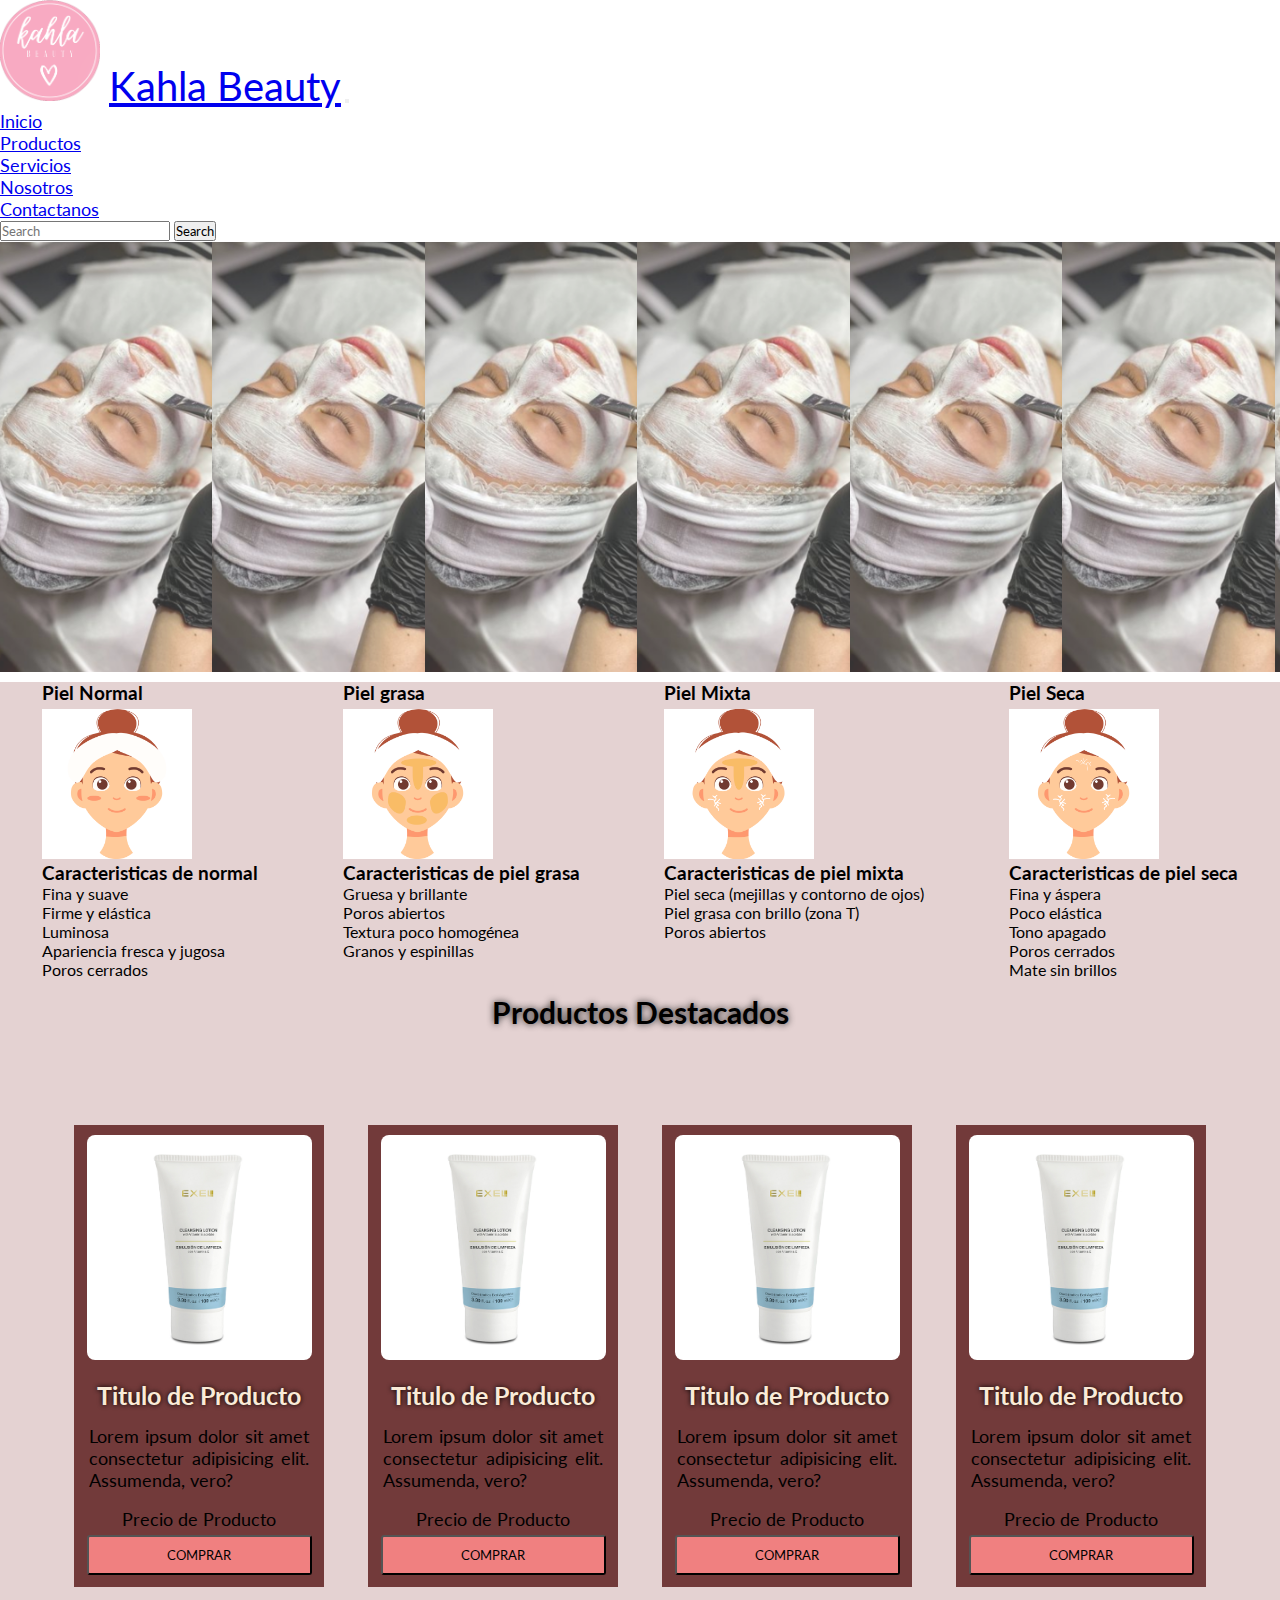
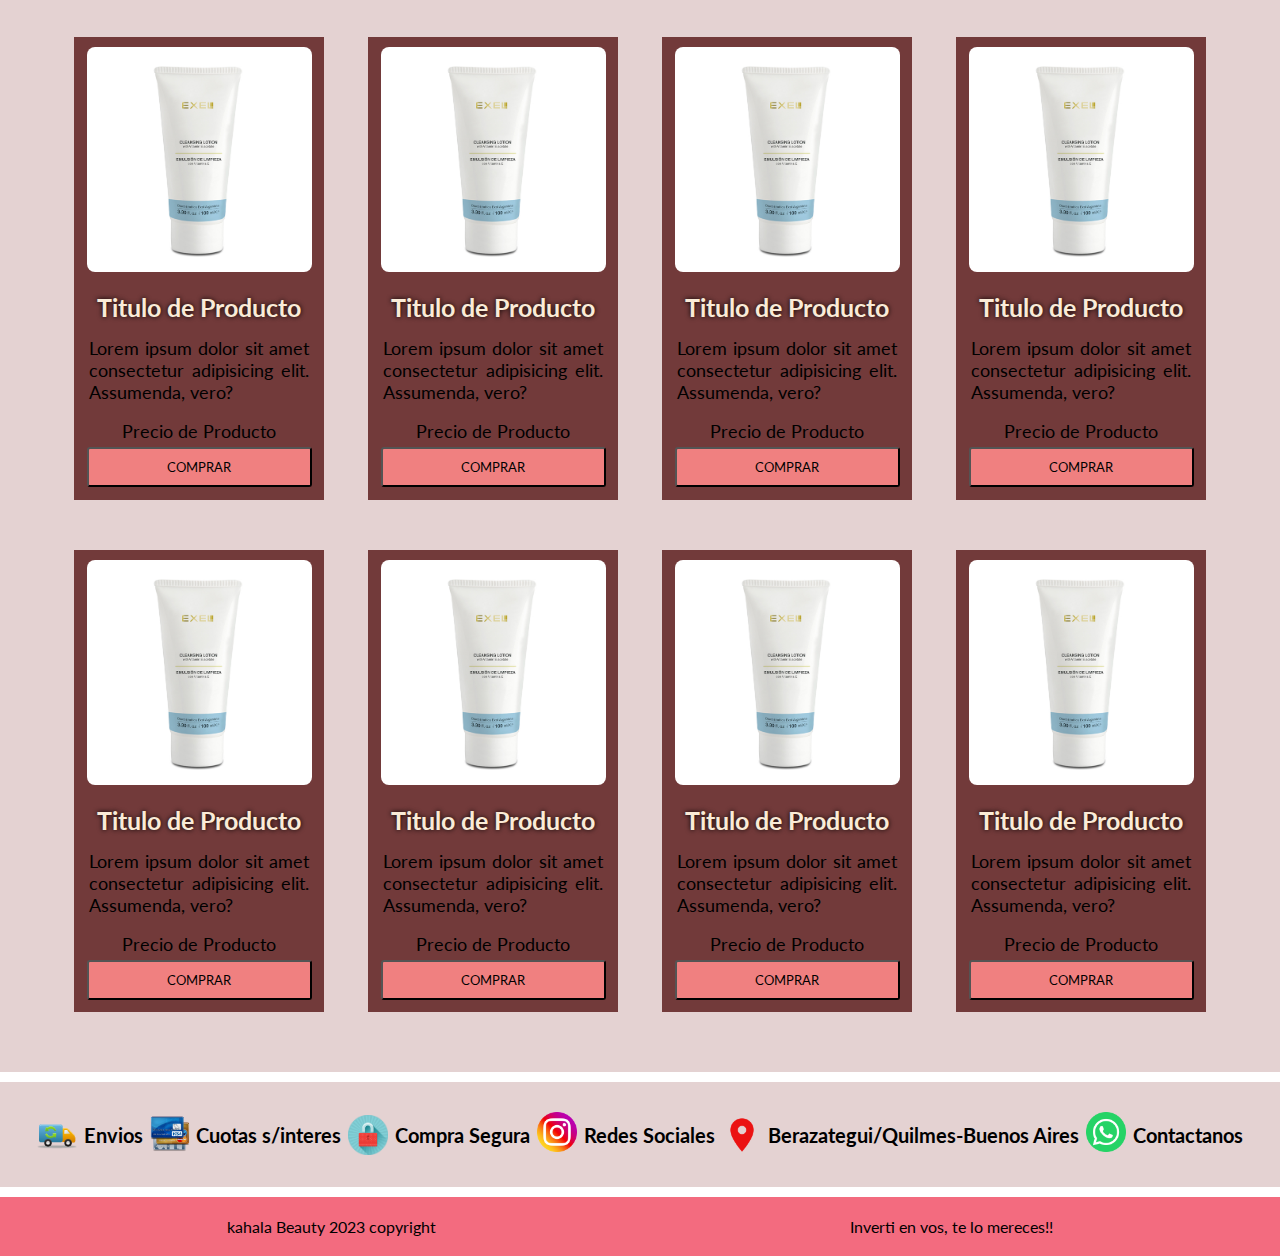
==== commit bc05c9c7: "correccion de iconos" ====
--- a/index.html
+++ b/index.html
@@ -203,12 +203,12 @@
             <h5>Cuotas s/interes</h5>
             <img src="./imagenes/comprasegura.png" alt="imagen compra segura">
             <h5>Compra Segura</h5>
-            <img src="./imagenes/logoinstagram.png" alt="imagen ig">
-            <h5><a href="https://www.instagram.com/kahla.beauty/">Redes Sociales</a></h5>
+            <a href="https://www.instagram.com/kahla.beauty/"><img src="./imagenes/logoinstagram.png" alt="imagen ig"></a>
+            <h5>Redes Sociales</h5>
             <img src="./imagenes/ubicacion.png" alt="imagen ubi">
-            <h5>Ubicación</h5>
-            <img src="./imagenes/logowhatsapp.png" alt="imagen wp">
-            <h5><a href="https://api.whatsapp.com/send/?phone=5491161237708&text&type=phone_number&app_absent=0">Contactanos</a></h5>
+            <h5>Berazategui/Quilmes-Buenos Aires</h5>
+            <a href="https://api.whatsapp.com/send/?phone=5491161237708&text&type=phone_number&app_absent=0"><img src="./imagenes/logowhatsapp.png" alt="imagen wp"></a>
+            <h5>Contactanos</h5>
         </div>
     </main>
     <footer>
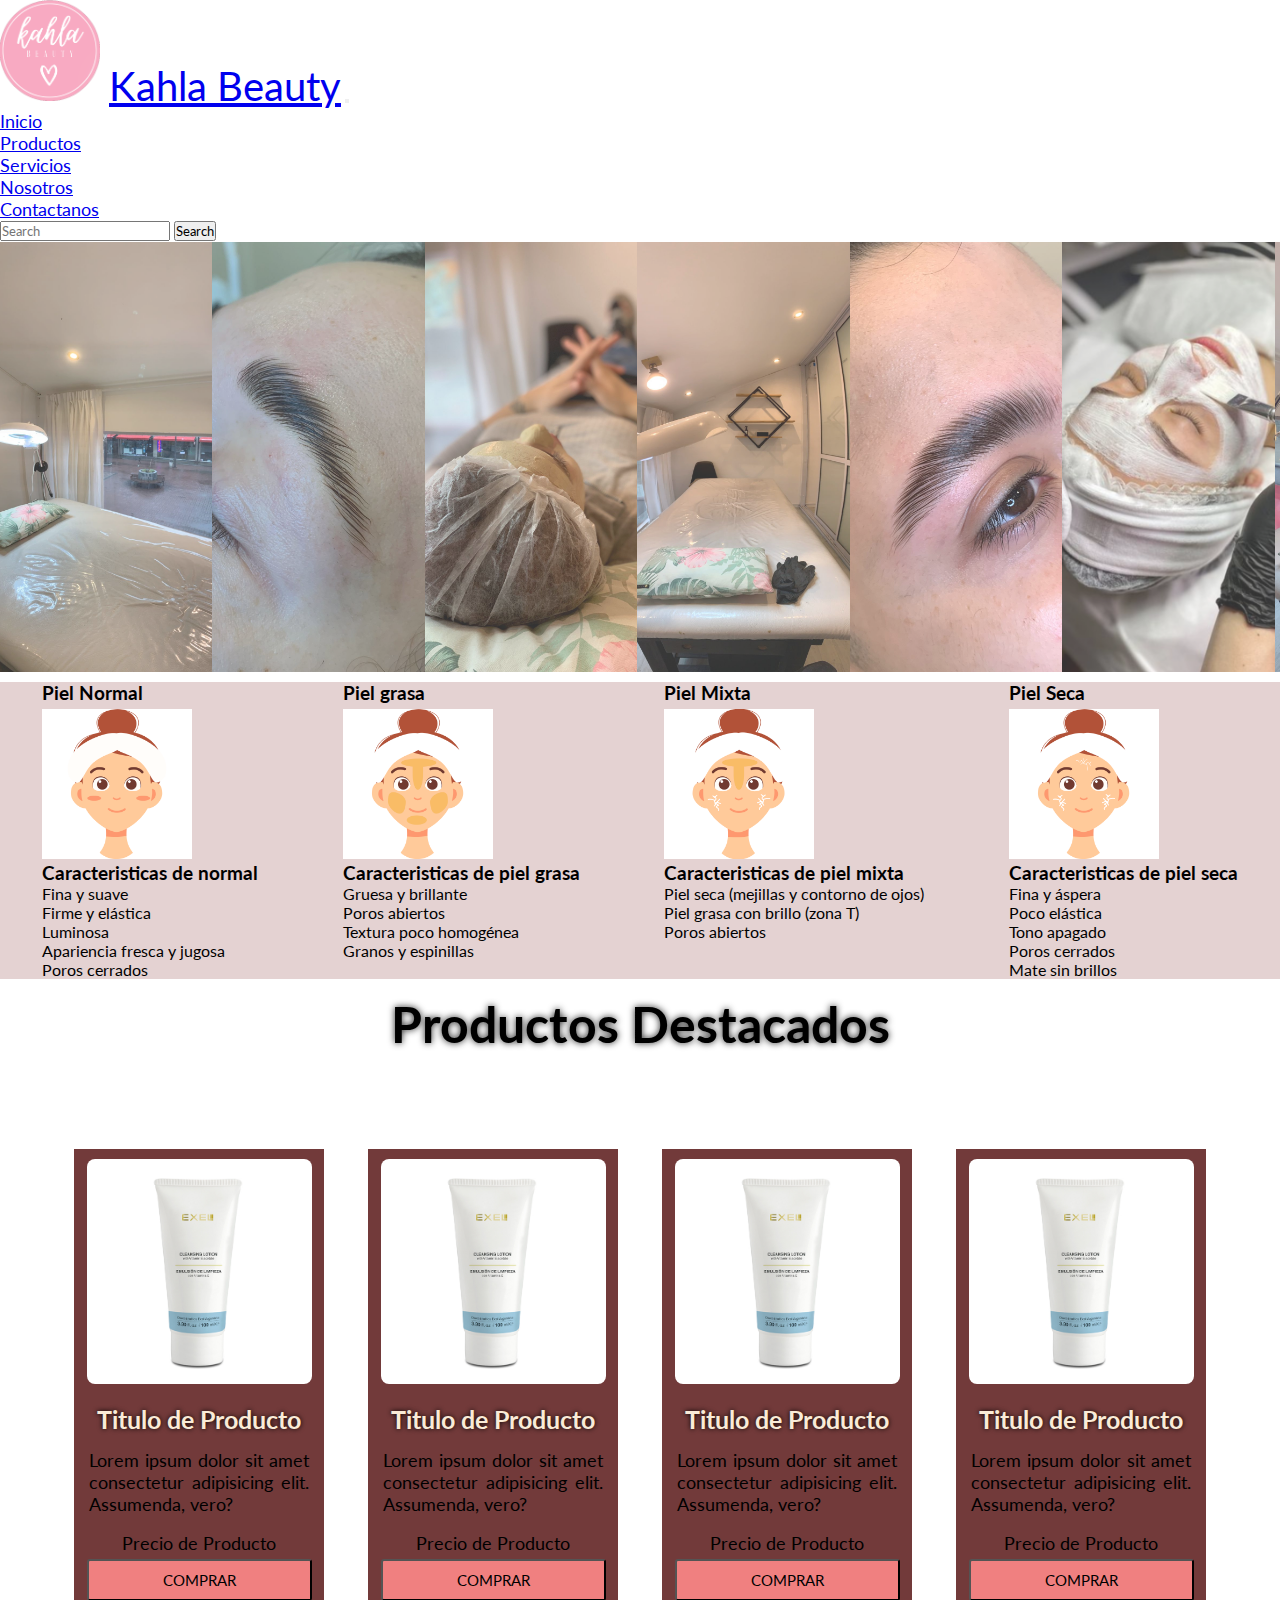
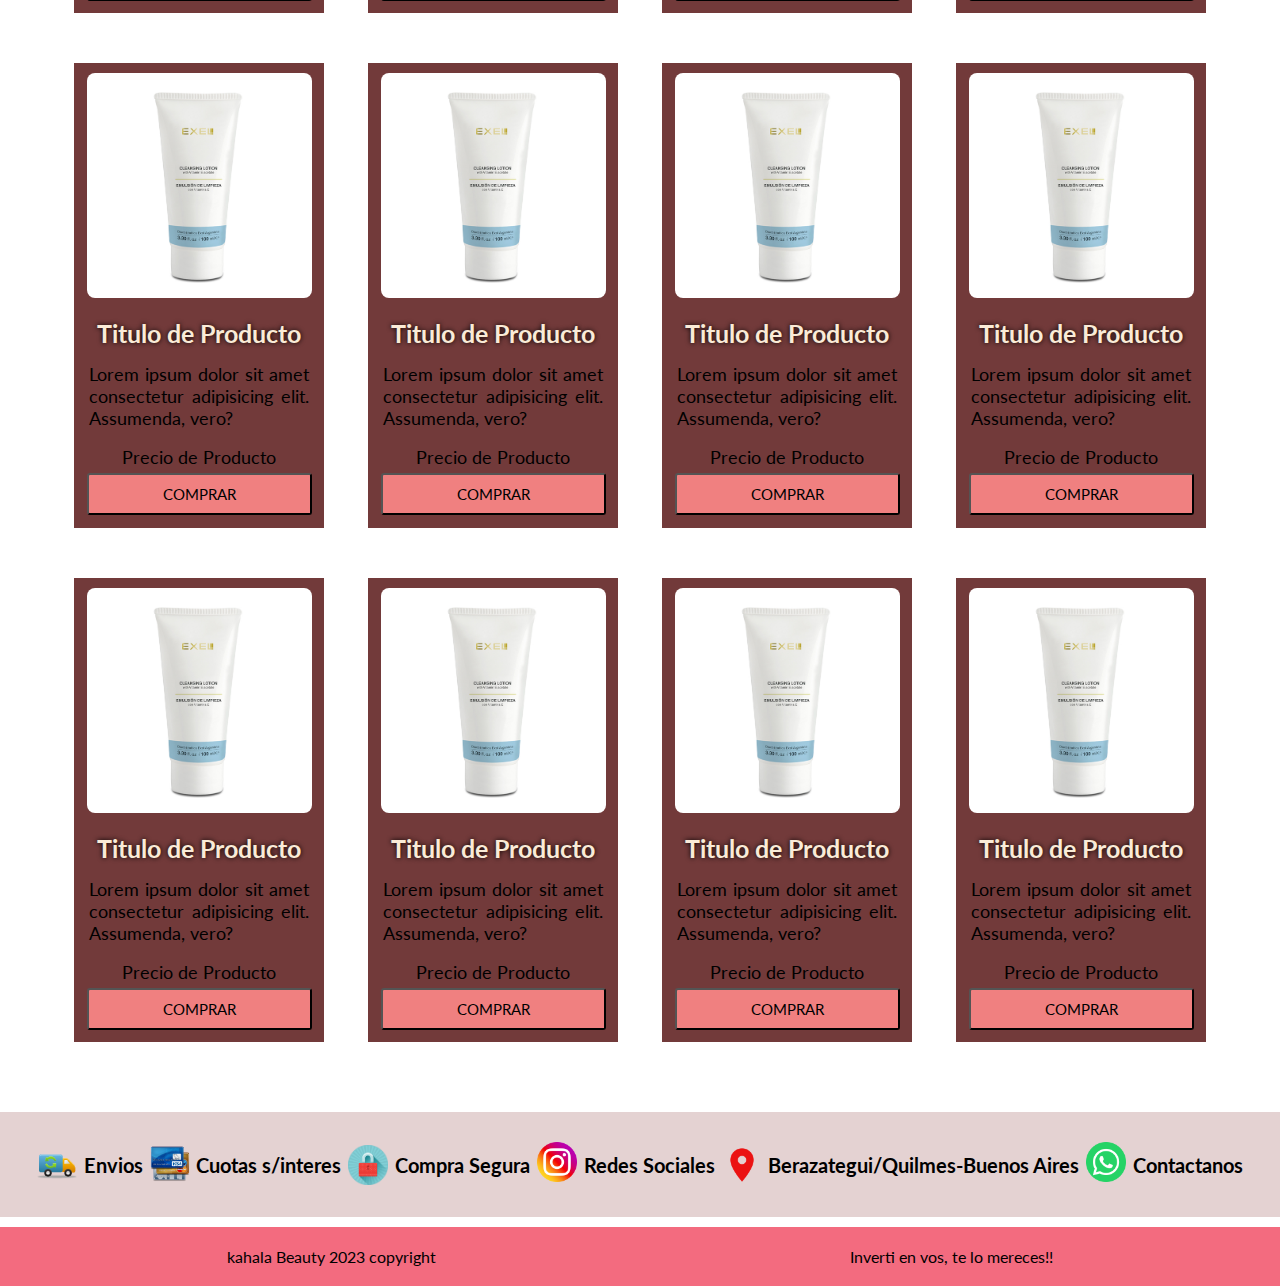
==== commit 075b5cff: "se modifico imagenes en carpeta y banner" ====
--- a/index.html
+++ b/index.html
@@ -8,7 +8,7 @@
         <link rel="preconnect" href="https://fonts.gstatic.com" crossorigin>
         <link href="https://fonts.googleapis.com/css2?family=Lato:ital,wght@1,300&display=swap" rel="stylesheet">
         <link href="https://cdn.jsdelivr.net/npm/bootstrap@5.3.0-alpha3/dist/css/bootstrap.min.css" rel="stylesheet" integrity="sha384-KK94CHFLLe+nY2dmCWGMq91rCGa5gtU4mk92HdvYe+M/SXH301p5ILy+dN9+nJOZ" crossorigin="anonymous">
-        <link rel="stylesheet" href="./css/style.css">
+        <link rel="stylesheet" href="./sass/estilos.css">
     <link rel="shortcut icon" href="./imagenes/kahla 2.png" type="image/x-icon">
     <title>Kahla-Inicio</title>
 </head>
@@ -50,14 +50,13 @@
     <main>
         <div class="container-banner">
             <section id="banner">
+                <img src="./imagenes/lugar1.jpeg" alt="Esta imagen es de trabajo realizado">
+                <img src="./imagenes/trabajo5.jpeg" alt="Esta imagen es de trabajo realizado">
+                <img src="./imagenes/lugar2.jpeg" alt="Esta imagen es de trabajo realizado">
+                <img src="./imagenes/lugar4.jpeg" alt="Esta imagen es de trabajo realizado">
+                <img src="./imagenes/trabajo4.jpeg" alt="Esta imagen es de trabajo realizado">
                 <img src="./imagenes/FotodeTrabajo.png" alt="Esta imagen es de trabajo realizado">
-                <img src="./imagenes/FotodeTrabajo.png" alt="Esta imagen es de trabajo realizado">
-                <img src="./imagenes/FotodeTrabajo.png" alt="Esta imagen es de trabajo realizado">
-                <img src="./imagenes/FotodeTrabajo.png" alt="Esta imagen es de trabajo realizado">
-                <img src="./imagenes/FotodeTrabajo.png" alt="Esta imagen es de trabajo realizado">
-                <img src="./imagenes/FotodeTrabajo.png" alt="Esta imagen es de trabajo realizado">
-                <img src="./imagenes/FotodeTrabajo.png" alt="Esta imagen es de trabajo realizado">
-                <img src="./imagenes/FotodeTrabajo.png" alt="Esta imagen es de trabajo realizado">
+                <img src="./imagenes/lugar5.jpeg" alt="Esta imagen es de trabajo realizado">
             </section>
         </div>
         <div class="container-pieles">
--- a/sass/estilos.css
+++ b/sass/estilos.css
@@ -0,0 +1,525 @@
+* {
+  margin: 0;
+  padding: 0;
+  font-family: "Lato", sans-serif;
+  box-sizing: border-box;
+}
+
+.logo-marca {
+  width: 100px;
+  margin-right: 5px;
+}
+
+.navbar-brand {
+  text-shadow: 0px 0px 40px #fff;
+  font-size: 40px;
+}
+
+.nav-item {
+  font-size: 18px;
+}
+
+footer {
+  margin-top: 10px;
+  width: 100%;
+  padding: 20px;
+  background-color: rgb(243, 107, 127);
+  display: flex;
+  justify-content: space-around;
+  text-align: center;
+}
+
+/*INDEX*/
+#banner {
+  margin-top: 1px;
+  display: flex;
+  width: 100%;
+  height: 430px;
+}
+
+#banner img {
+  width: 16.6%;
+  flex-grow: 1;
+  -o-object-fit: cover;
+     object-fit: cover;
+  opacity: 0.8;
+  transition: 0.5s ease;
+}
+
+#banner img:hover {
+  cursor: default;
+  width: 20%;
+  opacity: 1;
+}
+
+.container-pieles {
+  margin-top: 10px;
+  background-color: rgba(196, 157, 157, 0.459);
+  display: flex;
+  justify-content: space-around;
+}
+
+.container-pieles li {
+  list-style-type: none;
+  display: flex;
+}
+
+.container-pieles img {
+  width: 150px;
+  margin-top: 5px;
+}
+
+.container-informacion {
+  font-size: x-large;
+  padding: 30px;
+  margin-top: 10px;
+  background-color: rgba(196, 157, 157, 0.459);
+  display: flex;
+  justify-content: space-evenly;
+  align-items: center;
+  flex-direction: row;
+}
+
+.imagenes-informacion img {
+  width: 80px;
+}
+
+/* CONTACTO*/
+.body-contacto {
+  background-color: #181818;
+  color: white;
+  padding: 0 1.5em;
+}
+
+.container-formulario {
+  max-width: 1170px;
+  margin-left: auto;
+  margin-right: auto;
+  padding: 1.5em;
+}
+
+.logo {
+  text-shadow: 0 0 8px rgb(8, 2, 2);
+  text-align: center;
+  font-size: 3em;
+  margin-bottom: 20px;
+}
+
+.logo span {
+  color: lightpink;
+  text-shadow: 0 0 8px white;
+}
+
+.grupo-contacto {
+  box-shadow: 0 0 20px 0 rgba(255, 255, 255, 0.7);
+}
+
+.grupo-contacto > * {
+  padding: 1em;
+}
+
+.contacto-form {
+  background: #222222;
+}
+
+.contacto-form form {
+  display: grid;
+  grid-template-columns: 1fr 1fr;
+}
+
+.contacto-form form label {
+  display: block;
+}
+
+.contacto-form form p {
+  margin: 0;
+  padding: 1em;
+}
+
+.contacto-form form .block {
+  grid-column: 1/3;
+}
+
+.contacto-form form button,
+.contacto-form form input,
+.contacto-form form textarea {
+  width: 100%;
+  padding: 0.7em;
+  border: none;
+  background: none;
+  outline: 0;
+  color: white;
+  border-bottom: 1px solid #af4343;
+}
+
+.contacto-form form button {
+  background: lightpink;
+  color: black;
+  border: 0;
+  text-transform: uppercase;
+  padding: 1em;
+}
+
+.contacto-form form button:hover,
+.contacto-form form button:focus {
+  background: #d63031;
+  color: black;
+  transition: background-color 1s ease-out;
+  outline: 0;
+}
+
+/* CONTACT INFO */
+.contacto-info {
+  background: lightsalmon;
+  color: black;
+}
+
+.contact-info h4,
+.contacto-info ul,
+.contacto-info p {
+  text-align: center;
+  margin: 0 0 1rem 0;
+}
+
+ul {
+  list-style: none;
+  padding: 0;
+}
+
+.contacto-info li img {
+  padding: 8px;
+}
+
+img {
+  width: 40px;
+  text-align: center;
+}
+
+/* NOSOTROS*/
+.titulo-nosotros {
+  margin-top: 30px;
+  font-size: 50px;
+  text-shadow: 0 0 7px #222222;
+  margin: 15px;
+  display: flex;
+  justify-content: center;
+}
+
+.container-nosotros {
+  margin-top: 20px;
+  background-color: rgba(196, 157, 157, 0.459);
+  display: flex;
+}
+
+.container-nosotros img {
+  width: 250px;
+}
+
+.container-nosotros p {
+  margin-left: 10px;
+}
+
+/* PRODUCTOS*/
+.container-productos {
+  max-width: 100%;
+  display: flex;
+  flex-direction: column;
+}
+
+.container-productos h2 {
+  margin-top: 30px;
+  font-size: 50px;
+  text-shadow: 0 0 7px #222222;
+  margin: 15px;
+  display: flex;
+  justify-content: center;
+}
+
+.container-tarjetas-productos {
+  width: 100%;
+  height: auto;
+  display: flex;
+  justify-content: space-evenly;
+  align-items: center;
+  flex-wrap: wrap;
+  padding: 60px;
+  gap: 30px;
+}
+
+.tarjeta-producto {
+  width: 250px;
+  min-height: 400px;
+  background-color: rgb(114, 58, 58);
+  margin-top: 20px;
+  display: flex;
+  flex-direction: column;
+  align-items: center;
+  justify-content: space-between;
+}
+
+.tarjeta-producto:hover {
+  transform: scale(1);
+  transition: all 0.9;
+  box-shadow: 0 0 20px 20px #383737;
+}
+
+.tarjeta-producto__imagen {
+  margin-top: 10px;
+  width: 90%;
+  height: auto;
+  background-position: center;
+  background-size: cover;
+  -o-object-fit: fill;
+     object-fit: fill;
+  border-radius: 8px;
+}
+
+.tarjeta-producto__titulo {
+  text-align: center;
+  color: antiquewhite;
+  text-shadow: 0 0 5px #000;
+  font-size: 25px;
+  display: flex;
+  flex-direction: column;
+  justify-content: center;
+  margin-top: 20px;
+}
+
+.tarjeta-producto__descripcion {
+  font-size: 18px;
+  padding: 15px;
+  text-align: justify;
+}
+
+.tarjeta-producto__precio {
+  font-size: 18px;
+  text-align: center;
+  margin-top: 2px;
+}
+
+.tarjeta-producto__boton {
+  background-color: lightcoral;
+  font-size: 15px;
+  color: black;
+  padding: 12px 18px;
+  border-radius: 3px;
+  text-decoration: none;
+  display: block;
+  width: 90%;
+  margin: 5%;
+  margin-top: 5px;
+  text-align: center;
+  text-transform: uppercase;
+  padding: 10px 20px;
+  cursor: pointer;
+}
+
+.tarjeta-producto__boton:hover {
+  transform: translateY(1px);
+  background-color: lightgreen;
+  transition: transform 0.3s ease, background-color 3s ease;
+}
+
+/* SERVICIOS*/
+.container-servicios {
+  margin-top: 5px;
+  display: flex;
+  justify-content: space-around;
+}
+
+.titulo-servicios {
+  margin-top: 30px;
+  font-size: 50px;
+  text-shadow: 0 0 7px #222222;
+  margin: 15px;
+  display: flex;
+  justify-content: center;
+}
+
+.servicios {
+  margin-top: 5px;
+  display: flex;
+  flex-direction: column;
+  align-items: center;
+  justify-content: space-around;
+}
+
+.servicios h3 {
+  margin: 10px 0px;
+  text-shadow: 0 0 15px #222222;
+}
+
+.servicios li {
+  list-style-type: none;
+}
+
+.container-como-llegar {
+  margin-top: 5px;
+  display: flex;
+  flex-direction: column;
+  justify-items: center;
+  align-items: center;
+}
+
+.container-como-llegar h2 {
+  margin-top: 30px;
+  font-size: 50px;
+  text-shadow: 0 0 7px #222222;
+  margin: 15px;
+  display: flex;
+  justify-content: center;
+}
+
+.transportes {
+  margin-top: 30px;
+  display: flex;
+  flex-direction: column;
+  justify-content: center;
+  align-items: center;
+}
+
+.mapa-ubicacion {
+  text-align: center;
+  margin-top: 10px;
+}
+
+.mapa-ubicacion iframe {
+  width: 300px;
+  height: 300px;
+}
+
+.container-marcas {
+  margin-top: 10px;
+  display: flex;
+  flex-direction: column;
+  justify-content: center;
+  align-items: center;
+}
+
+.titulo-marcas {
+  margin-top: 30px;
+  font-size: 50px;
+  text-shadow: 0 0 7px #222222;
+  margin: 15px;
+  display: flex;
+  justify-content: center;
+}
+
+.container-marcas p {
+  font-size: 18px;
+  display: flex;
+  justify-content: center;
+  align-items: center;
+}
+
+.marcas-img {
+  height: auto;
+  display: flex;
+  flex-direction: row;
+  justify-content: center;
+  align-items: center;
+}
+
+.marcas-img img {
+  width: 300px;
+}
+
+@media screen and (max-width: 576px) {
+  .titulo-marcas, .container-como-llegar h2, .titulo-servicios, .container-productos h2, .container-productos h2, .titulo-nosotros {
+    font-size: 35px;
+  }
+  .logo-marca {
+    width: 60px;
+    margin-right: 5px;
+  }
+  #banner {
+    width: 200%;
+    height: 350px;
+  }
+  .navbar-brand {
+    font-size: 20px;
+    margin-right: 70px;
+  }
+  .container-pieles {
+    background-color: rgba(196, 157, 157, 0.459);
+    display: flex;
+    flex-direction: column;
+    justify-content: center;
+    align-items: center;
+  }
+  .container-pieles h3 {
+    margin-top: 10px;
+    margin-bottom: 3px;
+    justify-content: left;
+  }
+  .container-pieles ul {
+    margin-top: 2px;
+    margin-bottom: 3px;
+    justify-content: left;
+  }
+  .container-tarjetas-productos {
+    width: 100%;
+    display: flex;
+    flex-direction: column;
+    justify-content: center;
+    align-items: center;
+  }
+  .tarjeta-producto {
+    width: 65%;
+    min-height: 500px;
+    background-color: rgb(114, 58, 58);
+    margin-top: 20px;
+    display: flex;
+    flex-direction: column;
+    align-items: center;
+    justify-content: space-between;
+  }
+  .container-informacion {
+    margin-top: 10px;
+    flex-direction: column;
+    justify-content: center;
+    align-items: center;
+  }
+  .container-informacion img {
+    margin-top: 30px;
+  }
+  .container-servicios {
+    flex-direction: column;
+  }
+  .servicios {
+    margin-top: 25px;
+  }
+  .container-marcas p {
+    justify-content: center;
+    align-items: center;
+  }
+  .marcas-img {
+    flex-direction: column;
+    justify-content: center;
+    align-items: center;
+  }
+  .container-nosotros {
+    margin-top: 20px;
+    background-color: rgba(196, 157, 157, 0.459);
+    display: flex;
+    align-items: center;
+    flex-direction: column;
+  }
+  .container-nosotros img {
+    width: 250px;
+    height: auto;
+    display: flex;
+    justify-content: center;
+    align-items: center;
+    margin-bottom: 15px;
+  }
+  footer {
+    display: flex;
+    flex-direction: column;
+    justify-content: center;
+    align-items: center;
+  }
+  footer p {
+    margin-top: 14px;
+  }
+}/*# sourceMappingURL=estilos.css.map */